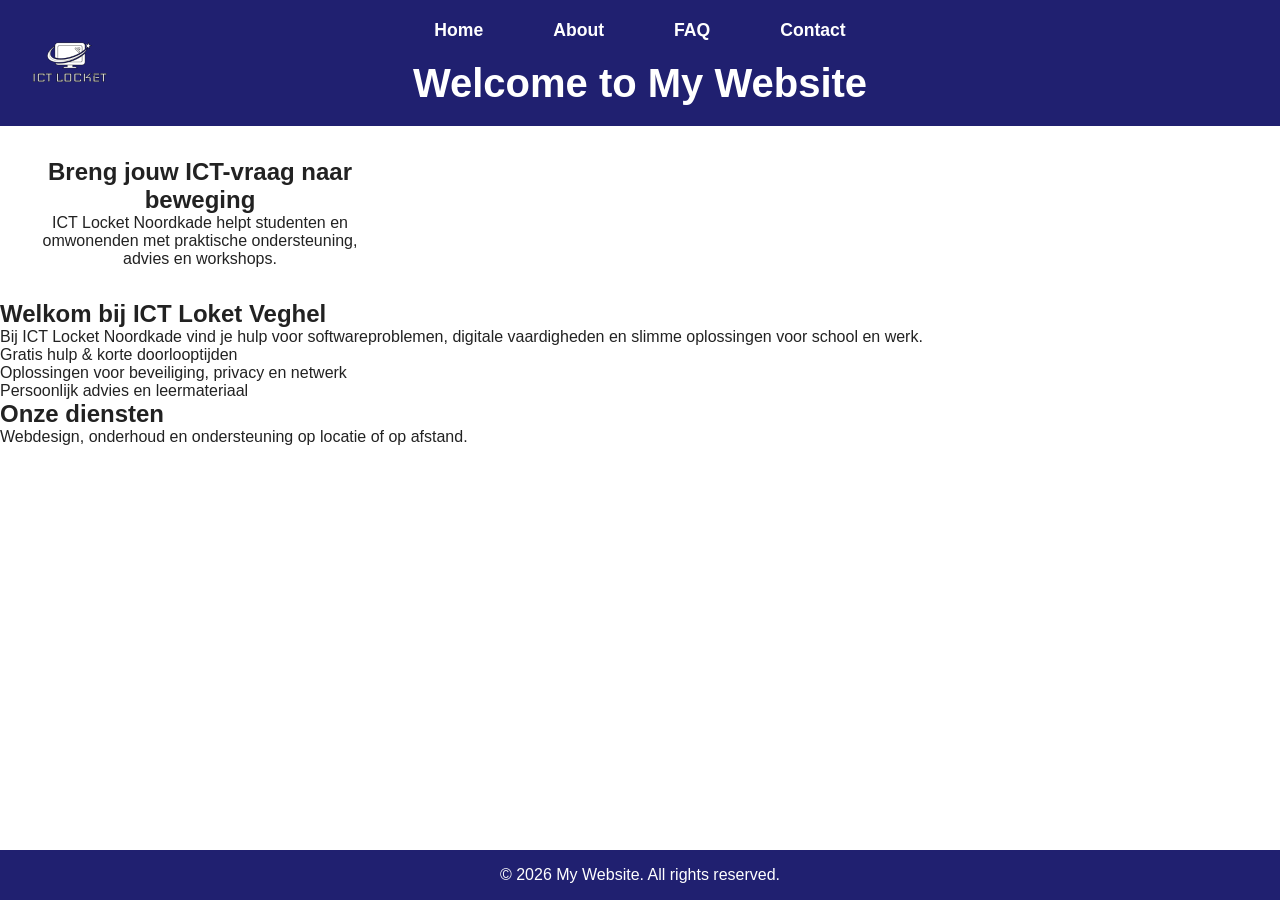
==== index.html @ 036ec7b9 "eerste live commit" ====
<!DOCTYPE html>
<html lang="en">
<head>
    <meta charset="UTF-8">
    <meta name="viewport" content="width=device-width, initial-scale=1.0">
    <title>My Website</title>
    <link rel="stylesheet" href="style.css">
</head>
<body>
    <header>
        <div class="logo"><img src="assets/ICT LOCKET.png" alt="Hero Image" class="hero-image"></div>
        <nav class="navbar">
            <ul>
                <li><a href="index.html">Home</a></li>
                <li><a href="about.html">About</a></li>
                <li><a href="faq.html">FAQ</a></li>
                <li><a href="contact.html">Contact</a></li>
                
            </ul>
        </nav>

        <h1>Welcome to My Website</h1>
    </header>

    <main>
        <section class="hero" id="home">
            <h2>Breng jouw ICT-vraag naar beweging</h2>
            <p>ICT Locket Noordkade helpt studenten en omwonenden met praktische ondersteuning, advies en workshops.</p>
        </section>

        <section class="content">
            <h2>Welkom bij ICT Loket Veghel</h2>
            <p>Bij ICT Locket Noordkade vind je hulp voor softwareproblemen, digitale vaardigheden en slimme oplossingen voor school en werk.</p>
            <ul>
                <li>Gratis hulp &amp; korte doorlooptijden</li>
                <li>Oplossingen voor beveiliging, privacy en netwerk</li>
                <li>Persoonlijk advies en leermateriaal</li>
            </ul>
        </section>

        <section class="content">
            <h2>Onze diensten</h2>
            <p>Webdesign, onderhoud en ondersteuning op locatie of op afstand.</p>
        </section>
    </main>

    <footer>
        <p>&copy; 2026 My Website. All rights reserved.</p>
    </footer>
</body>
</html>
---- style.css ----
html,
body {
    height: 100%;
    margin: 0;
    padding: 0;
    overflow-x: hidden;
    overflow-y: auto;
}

body {
    font-family: Arial, sans-serif;
    background: #fff;
    color: #222;
}

main {
    padding-bottom: 6rem; /* ruimte voor fixed footer */
}

header {
    background: #202070;
    color: #fff;
    padding: 2rem 0 1rem 0;
    text-align: center;
}


.test
main {
    display: flex;
    flex-direction: column;
    align-items: center;
    margin: 2rem 0;
    background: #fff;
    width: 100%;
    box-sizing: border-box;
}

.hero {
    background: #fff;
    border-radius: 12px;
    /* box-shadow removed */
    padding: 2rem;
    max-width: 400px;
    text-align: center;
}

.hero-image {
    width: 100px;
    height: auto;
    margin-bottom: 1rem;
}

.home {
    background: #fff;
    border-radius: 12px;
    /* box-shadow removed */
    padding: 2rem;
    max-width: 400px;
    text-align: center;
    margin-top: 2rem;
}

.home-logo {
    width: 120px;
    height: auto;
    margin-bottom: 1rem;
}


footer {
    background: #202070;
    color: #fff;
    text-align: center;
    padding: 1rem 0;
    position: fixed;
    width: 100%;
    bottom: 0;
}

.footer-content {
    display: flex;
    flex-direction: column;
    align-items: center;
    gap: 0.5rem;
}

.socials {
    margin-top: 0.25rem;
}
.socials span {
    margin-right: 0.5rem;
    font-weight: bold;
}
.socials a {
    color: #fff;
    margin: 0 0.5rem;
    text-decoration: underline;
    transition: color 0.2s;
}
.socials a:hover {
    color: #1abc9c;
}
.logo {
    position: absolute;
    top: 15px;
    left: 20px;
    width: 100px;
    height: auto;
}

.top-logo {
    position: absolute;
    top: 15px;
    right: 20px;
    width: 80px;
    height: auto;
}

details {
  margin-bottom: 10px;
  padding: 5px 0;
  border-bottom: 1px solid #ddd;
}

summary {
  cursor: pointer;
  font-weight: bold;
  list-style: none;
}

summary::-webkit-details-marker {
  display: none; /* verbergt standaard pijltje in Chrome/Safari */
}

details[open] summary {
  color: #333;
}

details p {
  margin: 8px 0 0;
  padding-left: 5px;
  color: #555555;
}

/* Algemene reset */
* {
    margin: 0;
    padding: 0;
    box-sizing: border-box;
}

/* Header achtergrond */
header {
    background: linear-gradient(135deg, #202070, #202070);
    padding: 20px 0;
    color: white;
    text-align: center;
    position: relative;
}

/* Navigatiebalk */
.navbar ul {
    list-style: none;
    display: flex;
    justify-content: center;
    gap: 40px;
}

.navbar ul li a {
    text-decoration: none;
    color: #ffffff;
    font-size: 1.1rem;
    font-weight: 600;
    padding: 10px 15px;
    border-radius: 6px;
    transition: 0.3s ease;
}

/* Hover effect */
.navbar ul li a:hover {
    background-color: #00eaff;
    color: #000;
    transform: translateY(-2px);
}

/* Titel styling */
header h1 {
    margin-top: 20px;
    font-size: 2.5rem;
    font-weight: 700;
    color: 
    00eaff;
}
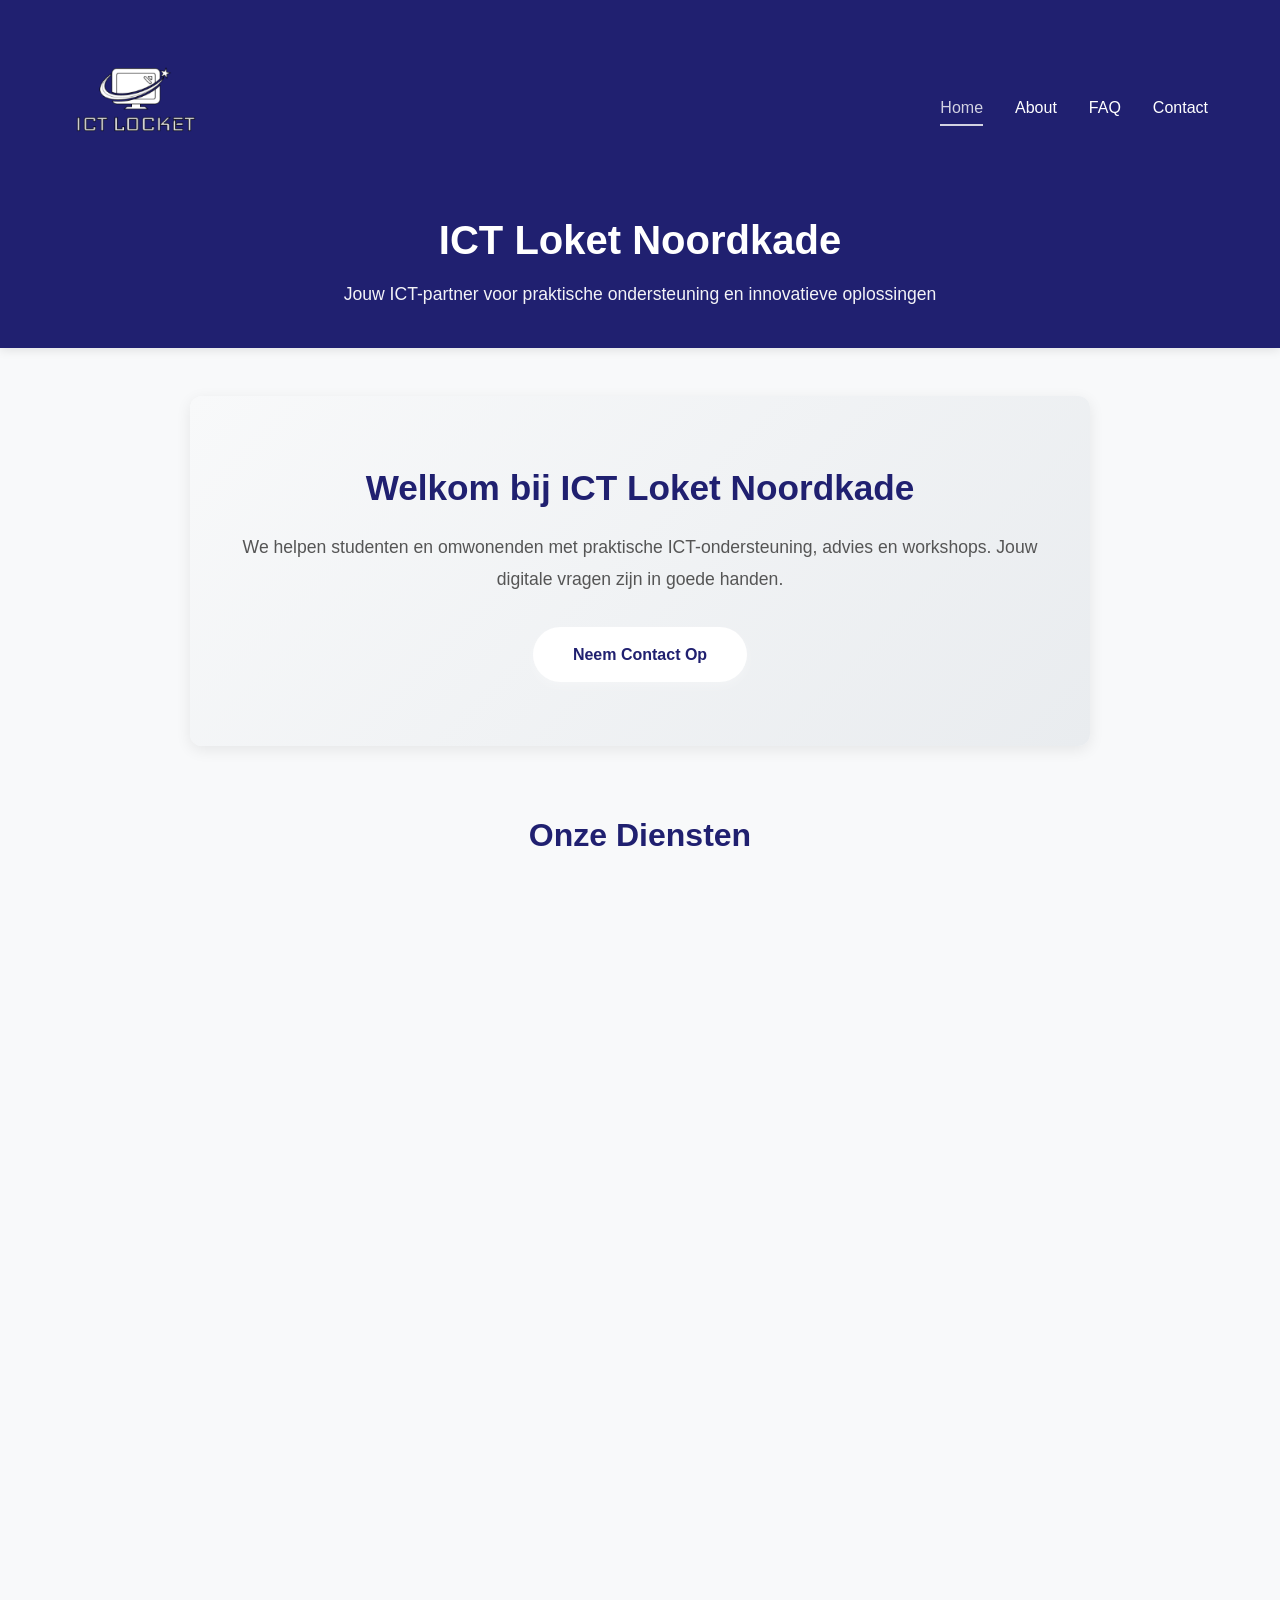
==== commit 254eea31: "aanpassing" ====
--- a/index.html
+++ b/index.html
@@ -3,49 +3,90 @@
 <head>
     <meta charset="UTF-8">
     <meta name="viewport" content="width=device-width, initial-scale=1.0">
-    <title>My Website</title>
+    <title>ICT Loket Noordkade - Professionele ICT Ondersteuning</title>
     <link rel="stylesheet" href="style.css">
 </head>
 <body>
     <header>
-        <div class="logo"><img src="assets/ICT LOCKET.png" alt="Hero Image" class="hero-image"></div>
-        <nav class="navbar">
-            <ul>
-                <li><a href="index.html">Home</a></li>
-                <li><a href="about.html">About</a></li>
-                <li><a href="faq.html">FAQ</a></li>
-                <li><a href="contact.html">Contact</a></li>
-                
-            </ul>
-        </nav>
-
-        <h1>Welcome to My Website</h1>
+        <div class="header-container">
+            <div class="logo"><img src="assets/ICT LOCKET.png" alt="ICT Loket Logo" class="logo-image"></div>
+            <nav class="navbar">
+                <ul>
+                    <li><a href="index.html" class="active">Home</a></li>
+                    <li><a href="about.html">About</a></li>
+                    <li><a href="faq.html">FAQ</a></li>
+                    <li><a href="contact.html">Contact</a></li>
+                </ul>
+            </nav>
+        </div>
+        <h1>ICT Loket Noordkade</h1>
+        <p class="tagline">Jouw ICT-partner voor praktische ondersteuning en innovatieve oplossingen</p>
     </header>
 
     <main>
+        <!-- Hero Section -->
         <section class="hero" id="home">
-            <h2>Breng jouw ICT-vraag naar beweging</h2>
-            <p>ICT Locket Noordkade helpt studenten en omwonenden met praktische ondersteuning, advies en workshops.</p>
+            <div class="hero-content">
+                <h2>Welkom bij ICT Loket Noordkade</h2>
+                <p>We helpen studenten en omwonenden met praktische ICT-ondersteuning, advies en workshops. Jouw digitale vragen zijn in goede handen.</p>
+                <a href="contact.html" class="cta-button">Neem Contact Op</a>
+            </div>
         </section>
 
-        <section class="content">
-            <h2>Welkom bij ICT Loket Veghel</h2>
-            <p>Bij ICT Locket Noordkade vind je hulp voor softwareproblemen, digitale vaardigheden en slimme oplossingen voor school en werk.</p>
-            <ul>
-                <li>Gratis hulp &amp; korte doorlooptijden</li>
-                <li>Oplossingen voor beveiliging, privacy en netwerk</li>
-                <li>Persoonlijk advies en leermateriaal</li>
+        <!-- Services Section -->
+        <section class="services">
+            <h2>Onze Diensten</h2>
+            <div class="services-grid">
+                <div class="service-card">
+                    <h3>💻 Technische Ondersteuning</h3>
+                    <p>Hulp bij softwareproblemen, hardwarekwesties en netwerkproblemen voor school en werk.</p>
+                </div>
+                <div class="service-card">
+                    <h3>📚 Digitale Vaardigheden</h3>
+                    <p>Workshops en trainingen voor het verbeteren van jouw digitale competenties en productiviteit.</p>
+                </div>
+                <div class="service-card">
+                    <h3>🔒 Veiligheid &amp; Privacy</h3>
+                    <p>Advies over beveiliging, privacy en veilig internetgebruik in het digitale landschap.</p>
+                </div>
+            </div>
+        </section>
+
+        <!-- Why Choose Us Section -->
+        <section class="why-us">
+            <h2>Waarom ICT Loket Noordkade?</h2>
+            <ul class="benefits-list">
+                <li>✓ Gratis hulp &amp; korte doorlooptijden</li>
+                <li>✓ Persoonlijk advies op maat</li>
+                <li>✓ Ondersteuning op locatie of op afstand</li>
+                <li>✓ Ervaren en vriendelijke experts</li>
             </ul>
         </section>
 
-        <section class="content">
-            <h2>Onze diensten</h2>
-            <p>Webdesign, onderhoud en ondersteuning op locatie of op afstand.</p>
+        <!-- Team Section -->
+        <section class="team">
+            <h2>Ons Team</h2>
+            <p class="team-intro">Ontmoet de experts achter ICT Loket Noordkade</p>
+            <div class="team-grid">
+                <div class="team-member">
+                    <img src="assets/janpeter.jpg" alt="Jan Peter" class="team-image">
+                    <h3>Jan Peter</h3>
+                    <p>ICT Specialist</p>
+                </div>
+                <div class="team-member">
+                    <img src="assets/rapper sjors.jpg" alt="Sjors" class="team-image">
+                    <h3>Sjors</h3>
+                    <p>ICT Expert</p>
+                </div>
+            </div>
         </section>
     </main>
 
     <footer>
-        <p>&copy; 2026 My Website. All rights reserved.</p>
+        <div class="footer-content">
+            <img src="assets/logo_blue_red.png" alt="Footer logo" class="footer-logo">
+            <p>&copy; 2026 ICT Loket Noordkade. Alle rechten voorbehouden.</p>
+        </div>
     </footer>
 </body>
 </html>
--- a/style.css
+++ b/style.css
@@ -1,196 +1,996 @@
-html,
-body {
-    height: 100%;
-    margin: 0;
-    padding: 0;
-    overflow-x: hidden;
-    overflow-y: auto;
-}
-
-body {
-    font-family: Arial, sans-serif;
-    background: #fff;
-    color: #222;
-}
-
-main {
-    padding-bottom: 6rem; /* ruimte voor fixed footer */
-}
-
-header {
-    background: #202070;
-    color: #fff;
-    padding: 2rem 0 1rem 0;
-    text-align: center;
-}
-
-
-.test
-main {
-    display: flex;
-    flex-direction: column;
-    align-items: center;
-    margin: 2rem 0;
-    background: #fff;
-    width: 100%;
-    box-sizing: border-box;
-}
-
-.hero {
-    background: #fff;
-    border-radius: 12px;
-    /* box-shadow removed */
-    padding: 2rem;
-    max-width: 400px;
-    text-align: center;
-}
-
-.hero-image {
-    width: 100px;
-    height: auto;
-    margin-bottom: 1rem;
-}
-
-.home {
-    background: #fff;
-    border-radius: 12px;
-    /* box-shadow removed */
-    padding: 2rem;
-    max-width: 400px;
-    text-align: center;
-    margin-top: 2rem;
-}
-
-.home-logo {
-    width: 120px;
-    height: auto;
-    margin-bottom: 1rem;
-}
-
-
-footer {
-    background: #202070;
-    color: #fff;
-    text-align: center;
-    padding: 1rem 0;
-    position: fixed;
-    width: 100%;
-    bottom: 0;
-}
-
-.footer-content {
-    display: flex;
-    flex-direction: column;
-    align-items: center;
-    gap: 0.5rem;
-}
-
-.socials {
-    margin-top: 0.25rem;
-}
-.socials span {
-    margin-right: 0.5rem;
-    font-weight: bold;
-}
-.socials a {
-    color: #fff;
-    margin: 0 0.5rem;
-    text-decoration: underline;
-    transition: color 0.2s;
-}
-.socials a:hover {
-    color: #1abc9c;
-}
-.logo {
-    position: absolute;
-    top: 15px;
-    left: 20px;
-    width: 100px;
-    height: auto;
-}
-
-.top-logo {
-    position: absolute;
-    top: 15px;
-    right: 20px;
-    width: 80px;
-    height: auto;
-}
-
-details {
-  margin-bottom: 10px;
-  padding: 5px 0;
-  border-bottom: 1px solid #ddd;
-}
-
-summary {
-  cursor: pointer;
-  font-weight: bold;
-  list-style: none;
-}
-
-summary::-webkit-details-marker {
-  display: none; /* verbergt standaard pijltje in Chrome/Safari */
-}
-
-details[open] summary {
-  color: #333;
-}
-
-details p {
-  margin: 8px 0 0;
-  padding-left: 5px;
-  color: #555555;
-}
-
-/* Algemene reset */
 * {
     margin: 0;
     padding: 0;
     box-sizing: border-box;
 }
 
-/* Header achtergrond */
+html, body {
+    height: 100%;
+    overflow-x: hidden;
+}
+
+body {
+    font-family: 'Segoe UI', Tahoma, Geneva, Verdana, sans-serif;
+    background: #f8f9fa;
+    color: #333;
+    line-height: 1.6;
+}
+
+main {
+    padding-bottom: 6rem;
+    min-height: calc(100vh - 300px);
+}
+
+/* Header Styles */
 header {
-    background: linear-gradient(135deg, #202070, #202070);
-    padding: 20px 0;
-    color: white;
-    text-align: center;
-    position: relative;
-}
-
-/* Navigatiebalk */
+    background: linear-gradient(135deg, #202070 0%, #202070 100%);
+    color: #fff;
+    padding: 1.5rem 0;
+    box-shadow: 0 2px 10px rgba(0, 0, 0, 0.1);
+}
+
+.header-container {
+    display: flex;
+    justify-content: space-between;
+    align-items: center;
+    max-width: 1200px;
+    margin: 0 auto;
+    padding: 0 2rem;
+    gap: 2rem;
+}
+
+.logo {
+    flex-shrink: 0;
+    margin-right: auto;
+    margin-left: -1rem;
+}
+
+.logo-image {
+    width: 160px;
+    height: auto;
+}
+
+header h1 {
+    font-size: 2.5rem;
+    margin: 1rem 0 0.5rem 0;
+    text-align: center;
+    font-weight: 700;
+}
+
+.tagline {
+    text-align: center;
+    font-size: 1.1rem;
+    opacity: 0.95;
+    margin-bottom: 1rem;
+}
+
+/* Navigation */
 .navbar ul {
     list-style: none;
     display: flex;
+    gap: 2rem;
+    flex-wrap: wrap;
+}
+
+.navbar a {
+    color: #fff;
+    text-decoration: none;
+    font-weight: 500;
+    transition: opacity 0.3s ease;
+    padding: 0.5rem 0;
+    border-bottom: 2px solid transparent;
+}
+
+.navbar a:hover,
+.navbar a.active {
+    opacity: 0.8;
+    border-bottom-color: #fff;
+}
+
+/* Hero Section */
+.hero {
+    background: linear-gradient(135deg, #f8f9fa 0%, #e9ecef 100%);
+    padding: 4rem 2rem;
+    text-align: center;
+    margin: 3rem auto;
+    max-width: 900px;
+    border-radius: 12px;
+    box-shadow: 0 4px 15px rgba(0, 0, 0, 0.08);
+}
+
+.hero-content h2 {
+    font-size: 2.2rem;
+    color: #202070;
+    margin-bottom: 1rem;
+    font-weight: 700;
+}
+
+.hero-content p {
+    font-size: 1.1rem;
+    color: #555;
+    margin-bottom: 2rem;
+    line-height: 1.8;
+}
+
+.cta-button {
+    display: inline-block;
+    background: linear-gradient(135deg, #202070 0%, #202070 100%);
+    color: #fff;
+    padding: 0.9rem 2.5rem;
+    border-radius: 50px;
+    text-decoration: none;
+    font-weight: 600;
+    transition: transform 0.3s ease, box-shadow 0.3s ease;
+    box-shadow: 0 4px 12px rgba(32, 32, 112, 0.3);
+}
+
+.cta-button:hover {
+    transform: translateY(-2px);
+    box-shadow: 0 6px 16px rgba(32, 32, 112, 0.4);
+}
+
+/* Services Section */
+.services {
+    max-width: 1200px;
+    margin: 4rem auto;
+    padding: 0 2rem;
+    text-align: center;
+}
+
+.services h2 {
+    font-size: 2rem;
+    color: #202070;
+    margin-bottom: 3rem;
+    font-weight: 700;
+}
+
+.services-grid {
+    display: grid;
+    grid-template-columns: repeat(auto-fit, minmax(280px, 1fr));
+    gap: 2rem;
+    margin-bottom: 3rem;
+}
+
+.service-card {
+    background: #fff;
+    padding: 2rem;
+    border-radius: 12px;
+    box-shadow: 0 2px 12px rgba(0, 0, 0, 0.08);
+    transition: transform 0.3s ease, box-shadow 0.3s ease;
+}
+
+.service-card:hover {
+    transform: translateY(-5px);
+    box-shadow: 0 8px 20px rgba(0, 0, 0, 0.12);
+}
+
+.service-card h3 {
+    font-size: 1.3rem;
+    color: #202070;
+    margin-bottom: 1rem;
+}
+
+.service-card p {
+    color: #666;
+    line-height: 1.7;
+}
+
+/* Why Us Section */
+.why-us {
+    background: #fff;
+    padding: 3rem 2rem;
+    margin: 3rem auto;
+    max-width: 900px;
+    border-radius: 12px;
+    box-shadow: 0 2px 12px rgba(0, 0, 0, 0.08);
+}
+
+.why-us h2 {
+    font-size: 2rem;
+    color: #202070;
+    margin-bottom: 2rem;
+    text-align: center;
+    font-weight: 700;
+}
+
+.benefits-list {
+    list-style: none;
+    display: grid;
+    grid-template-columns: repeat(auto-fit, minmax(250px, 1fr));
+    gap: 1.5rem;
+}
+
+.benefits-list li {
+    font-size: 1.05rem;
+    color: #333;
+    font-weight: 500;
+}
+
+/* Team Section */
+.team {
+    max-width: 1200px;
+    margin: 4rem auto;
+    padding: 0 2rem;
+    text-align: center;
+}
+
+.team h2 {
+    font-size: 2rem;
+    color: #202070;
+    margin-bottom: 0.5rem;
+    font-weight: 700;
+}
+
+.team-intro {
+    color: #666;
+    margin-bottom: 3rem;
+    font-size: 1.1rem;
+}
+
+.team-grid {
+    display: grid;
+    grid-template-columns: repeat(auto-fit, minmax(250px, 1fr));
+    gap: 2rem;
+}
+
+.team-member {
+    background: #fff;
+    border-radius: 12px;
+    padding: 2rem;
+    box-shadow: 0 2px 12px rgba(0, 0, 0, 0.08);
+    transition: transform 0.3s ease, box-shadow 0.3s ease;
+}
+
+.team-member:hover {
+    transform: translateY(-5px);
+    box-shadow: 0 8px 20px rgba(0, 0, 0, 0.12);
+}
+
+.team-image {
+    width: 180px;
+    height: 180px;
+    object-fit: cover;
+    border-radius: 50%;
+    margin-bottom: 1.5rem;
+    border: 4px solid #202070;
+}
+
+.team-member h3 {
+    font-size: 1.4rem;
+    color: #202070;
+    margin-bottom: 0.5rem;
+    font-weight: 600;
+}
+
+.team-member p {
+    color: #666;
+    font-size: 1rem;
+}
+
+/* Footer */
+footer {
+    background: #202070;
+    color: #fff;
+    padding: 2rem;
+    text-align: center;
+    margin-top: 4rem;
+    box-shadow: 0 -2px 10px rgba(0, 0, 0, 0.1);
+}
+
+.footer-content {
+    max-width: 1200px;
+    margin: 0 auto;
+}
+
+.footer-logo {
+    width: 60px;
+    height: auto;
+    margin-bottom: 1rem;
+}
+
+footer p {
+    margin: 0;
+    opacity: 0.9;
+}
+
+/* Contact Page Styles */
+.contact-intro {
+    max-width: 900px;
+    margin: 3rem auto;
+    padding: 2rem;
+    text-align: center;
+}
+
+.contact-intro h2 {
+    font-size: 2rem;
+    color: #202070;
+    margin-bottom: 1rem;
+    font-weight: 700;
+}
+
+.contact-intro p {
+    font-size: 1.05rem;
+    color: #666;
+    line-height: 1.8;
+}
+
+.contact-content {
+    display: grid;
+    grid-template-columns: 1fr 1fr;
+    max-width: 1200px;
+    margin: 2rem auto;
+    padding: 0 2rem;
+    gap: 3rem;
+}
+
+.contact-info {
+    display: grid;
+    grid-template-columns: 1fr;
+    gap: 2rem;
+}
+
+.info-card {
+    background: #fff;
+    padding: 2rem;
+    border-radius: 12px;
+    box-shadow: 0 2px 12px rgba(0, 0, 0, 0.08);
+    text-align: center;
+    transition: transform 0.3s ease, box-shadow 0.3s ease;
+}
+
+.info-card:hover {
+    transform: translateY(-5px);
+    box-shadow: 0 8px 20px rgba(0, 0, 0, 0.12);
+}
+
+.info-icon {
+    font-size: 2.5rem;
+    margin-bottom: 1rem;
+}
+
+.info-card h3 {
+    font-size: 1.3rem;
+    color: #202070;
+    margin-bottom: 0.8rem;
+    font-weight: 600;
+}
+
+.info-card p {
+    color: #666;
+    margin: 0.5rem 0;
+}
+
+.info-card a {
+    color: #202070;
+    text-decoration: none;
+    font-weight: 500;
+    transition: color 0.3s ease;
+}
+
+.info-card a:hover {
+    color: #202070;
+}
+
+.form-container {
+    background: #fff;
+    padding: 2.5rem;
+    border-radius: 12px;
+    box-shadow: 0 2px 12px rgba(0, 0, 0, 0.08);
+}
+
+.form-container h2 {
+    font-size: 1.8rem;
+    color: #202070;
+    margin-bottom: 2rem;
+    font-weight: 700;
+}
+
+.contact-form {
+    display: flex;
+    flex-direction: column;
+    gap: 1.5rem;
+}
+
+.form-group {
+    display: flex;
+    flex-direction: column;
+}
+
+.form-group label {
+    font-weight: 600;
+    color: #202070;
+    margin-bottom: 0.5rem;
+    font-size: 0.95rem;
+}
+
+.form-group input,
+.form-group textarea {
+    padding: 0.9rem;
+    border: 1px solid #ddd;
+    border-radius: 8px;
+    font-family: 'Segoe UI', Tahoma, Geneva, Verdana, sans-serif;
+    font-size: 1rem;
+    transition: border-color 0.3s ease, box-shadow 0.3s ease;
+}
+
+.form-group input:focus,
+.form-group textarea:focus {
+    outline: none;
+    border-color: #202070;
+    box-shadow: 0 0 0 3px rgba(32, 32, 112, 0.1);
+}
+
+.form-group textarea {
+    resize: vertical;
+    min-height: 120px;
+}
+
+.submit-btn {
+    background: linear-gradient(135deg, #202070 0%, #202070 100%);
+    color: #fff;
+    padding: 1rem;
+    border: none;
+    border-radius: 8px;
+    font-size: 1rem;
+    font-weight: 600;
+    cursor: pointer;
+    transition: transform 0.3s ease, box-shadow 0.3s ease;
+    box-shadow: 0 4px 12px rgba(32, 32, 112, 0.3);
+    margin-top: 0.5rem;
+}
+
+.submit-btn:hover {
+    transform: translateY(-2px);
+    box-shadow: 0 6px 16px rgba(32, 32, 112, 0.4);
+}
+
+.submit-btn:active {
+    transform: translateY(0);
+}
+
+/* Responsive Design */
+@media (max-width: 768px) {
+    .header-container {
+        flex-direction: column;
+        gap: 1rem;
+    }
+
+    .navbar ul {
+        gap: 1rem;
+        justify-content: center;
+    }
+
+    header h1 {
+        font-size: 1.8rem;
+    }
+
+    .tagline {
+        font-size: 0.95rem;
+    }
+
+    .hero-content h2 {
+        font-size: 1.6rem;
+    }
+
+    .services h2,
+    .why-us h2,
+    .team h2 {
+        font-size: 1.5rem;
+    }
+
+    .services-grid,
+    .team-grid {
+        grid-template-columns: 1fr;
+    }
+
+    .team-image {
+        width: 150px;
+        height: 150px;
+    }
+
+    /* Contact Page Mobile */
+    .contact-content {
+        grid-template-columns: 1fr;
+        gap: 2rem;
+    }
+
+    .contact-intro h2 {
+        font-size: 1.6rem;
+    }
+
+    .form-container h2 {
+        font-size: 1.4rem;
+    }
+
+    .contact-info {
+        grid-template-columns: 1fr;
+    }
+}
+
+/* About Page Styles */
+.about-intro {
+    max-width: 900px;
+    margin: 3rem auto;
+    padding: 2rem;
+}
+
+.about-hero {
+    text-align: center;
+}
+
+.about-hero h2 {
+    font-size: 2rem;
+    color: #202070;
+    margin-bottom: 1rem;
+    font-weight: 700;
+}
+
+.about-hero p {
+    font-size: 1.05rem;
+    color: #666;
+    line-height: 1.8;
+}
+
+/* Mission and Vision */
+.mission-vision {
+    display: grid;
+    grid-template-columns: repeat(auto-fit, minmax(300px, 1fr));
+    max-width: 1000px;
+    margin: 3rem auto;
+    padding: 0 2rem;
+    gap: 2rem;
+}
+
+.mission-card {
+    background: linear-gradient(135deg, #f8f9fa 0%, #e9ecef 100%);
+    padding: 2.5rem;
+    border-radius: 12px;
+    box-shadow: 0 2px 12px rgba(0, 0, 0, 0.08);
+    text-align: center;
+    transition: transform 0.3s ease, box-shadow 0.3s ease;
+}
+
+.mission-card:hover {
+    transform: translateY(-5px);
+    box-shadow: 0 8px 20px rgba(0, 0, 0, 0.12);
+}
+
+.mission-icon {
+    font-size: 3rem;
+    margin-bottom: 1rem;
+}
+
+.mission-card h3 {
+    font-size: 1.5rem;
+    color: #202070;
+    margin-bottom: 1rem;
+    font-weight: 700;
+}
+
+.mission-card p {
+    color: #666;
+    line-height: 1.7;
+    font-size: 0.95rem;
+}
+
+/* Core Values */
+.core-values {
+    max-width: 1200px;
+    margin: 4rem auto;
+    padding: 0 2rem;
+}
+
+.core-values h2 {
+    font-size: 2rem;
+    color: #202070;
+    text-align: center;
+    margin-bottom: 3rem;
+    font-weight: 700;
+}
+
+.values-grid {
+    display: grid;
+    grid-template-columns: repeat(auto-fit, minmax(250px, 1fr));
+    gap: 2rem;
+}
+
+.value-card {
+    background: #fff;
+    padding: 2rem;
+    border-radius: 12px;
+    box-shadow: 0 2px 12px rgba(0, 0, 0, 0.08);
+    text-align: center;
+    transition: transform 0.3s ease, box-shadow 0.3s ease;
+    border-left: 4px solid #202070;
+}
+
+.value-card:hover {
+    transform: translateY(-5px);
+    box-shadow: 0 8px 20px rgba(0, 0, 0, 0.12);
+}
+
+.value-icon {
+    font-size: 2.5rem;
+    margin-bottom: 1rem;
+    display: block;
+}
+
+.value-card h3 {
+    font-size: 1.2rem;
+    color: #202070;
+    margin-bottom: 0.8rem;
+    font-weight: 600;
+}
+
+.value-card p {
+    color: #666;
+    line-height: 1.6;
+    font-size: 0.95rem;
+}
+
+/* What We Offer */
+.what-we-offer {
+    max-width: 1200px;
+    margin: 4rem auto;
+    padding: 0 2rem;
+}
+
+.what-we-offer h2 {
+    font-size: 2rem;
+    color: #202070;
+    text-align: center;
+    margin-bottom: 3rem;
+    font-weight: 700;
+}
+
+.offer-grid {
+    display: grid;
+    grid-template-columns: repeat(auto-fit, minmax(280px, 1fr));
+    gap: 2rem;
+}
+
+.offer-card {
+    background: #fff;
+    padding: 2rem;
+    border-radius: 12px;
+    box-shadow: 0 2px 12px rgba(0, 0, 0, 0.08);
+    transition: transform 0.3s ease, box-shadow 0.3s ease;
+    border-top: 4px solid #2e2e9f;
+}
+
+.offer-card:hover {
+    transform: translateY(-5px);
+    box-shadow: 0 8px 20px rgba(0, 0, 0, 0.12);
+}
+
+.offer-card h3 {
+    font-size: 1.1rem;
+    color: #202070;
+    margin-bottom: 0.8rem;
+    font-weight: 600;
+}
+
+.offer-card p {
+    color: #666;
+    line-height: 1.6;
+    font-size: 0.95rem;
+}
+
+/* Why Choose Us */
+.why-choose-us-about {
+    background: linear-gradient(135deg, #f8f9fa 0%, #e9ecef 100%);
+    max-width: 1000px;
+    margin: 4rem auto;
+    padding: 3rem 2rem;
+    border-radius: 12px;
+    box-shadow: 0 2px 12px rgba(0, 0, 0, 0.08);
+    text-align: center;
+}
+
+.why-choose-us-about h2 {
+    font-size: 2rem;
+    color: #202070;
+    margin-bottom: 2rem;
+    font-weight: 700;
+}
+
+.why-list {
+    list-style: none;
+    display: grid;
+    grid-template-columns: repeat(auto-fit, minmax(300px, 1fr));
+    gap: 1.5rem;
+    text-align: left;
+}
+
+.why-list li {
+    font-size: 1rem;
+    color: #333;
+    padding: 1rem;
+    background: #fff;
+    border-radius: 8px;
+    box-shadow: 0 1px 6px rgba(0, 0, 0, 0.05);
+}
+
+.why-list strong {
+    color: #202070;
+}
+
+/* Call To Action */
+.about-cta {
+    max-width: 900px;
+    margin: 4rem auto;
+    padding: 3rem 2rem;
+    text-align: center;
+    background: linear-gradient(135deg, #202070 0%, #2e2e9f 100%);
+    border-radius: 12px;
+    color: #fff;
+}
+
+.about-cta h2 {
+    font-size: 2rem;
+    margin-bottom: 0.8rem;
+    font-weight: 700;
+}
+
+.about-cta p {
+    font-size: 1.1rem;
+    margin-bottom: 2rem;
+    opacity: 0.95;
+}
+
+.cta-buttons {
+    display: flex;
+    gap: 1rem;
     justify-content: center;
-    gap: 40px;
-}
-
-.navbar ul li a {
+    flex-wrap: wrap;
+}
+
+.cta-button {
+    display: inline-block;
+    padding: 0.9rem 2.5rem;
+    border-radius: 50px;
     text-decoration: none;
-    color: #ffffff;
+    font-weight: 600;
+    transition: transform 0.3s ease, box-shadow 0.3s ease;
+    font-size: 1rem;
+}
+
+.cta-button {
+    background: #fff;
+    color: #202070;
+    box-shadow: 0 4px 12px rgba(255, 255, 255, 0.3);
+}
+
+.cta-button:hover {
+    transform: translateY(-2px);
+    box-shadow: 0 6px 16px rgba(255, 255, 255, 0.4);
+}
+
+.cta-button.secondary {
+    background: transparent;
+    color: #fff;
+    border: 2px solid #fff;
+}
+
+.cta-button.secondary:hover {
+    background: rgba(255, 255, 255, 0.1);
+}
+
+/* About Page Mobile */
+@media (max-width: 768px) {
+    .about-hero h2 {
+        font-size: 1.6rem;
+    }
+
+    .mission-vision {
+        grid-template-columns: 1fr;
+    }
+
+    .core-values h2,
+    .what-we-offer h2,
+    .why-choose-us-about h2 {
+        font-size: 1.5rem;
+    }
+
+    .values-grid,
+    .offer-grid {
+        grid-template-columns: 1fr;
+    }
+
+    .why-list {
+        grid-template-columns: 1fr;
+    }
+
+    .cta-buttons {
+        flex-direction: column;
+    }
+
+    .cta-button {
+        width: 100%;
+    }
+}
+
+/* FAQ Page Styles */
+.faq-intro {
+    max-width: 900px;
+    margin: 3rem auto;
+    padding: 2rem;
+    text-align: center;
+}
+
+.faq-intro h2 {
+    font-size: 2rem;
+    color: #202070;
+    margin-bottom: 1rem;
+    font-weight: 700;
+}
+
+.faq-intro p {
+    font-size: 1.05rem;
+    color: #666;
+    line-height: 1.8;
+}
+
+.faq-link {
+    color: #202070;
+    text-decoration: none;
+    font-weight: 600;
+    border-bottom: 2px solid #202070;
+    transition: color 0.3s ease;
+}
+
+.faq-link:hover {
+    color: #2e2e9f;
+    border-bottom-color: #2e2e9f;
+}
+
+/* FAQ Sections */
+.faq-section {
+    max-width: 1000px;
+    margin: 3rem auto;
+    padding: 0 2rem;
+}
+
+.faq-category {
+    font-size: 1.8rem;
+    color: #202070;
+    margin-bottom: 2rem;
+    font-weight: 700;
+    padding-bottom: 1rem;
+    border-bottom: 3px solid #2e2e9f;
+}
+
+.faq-container {
+    display: flex;
+    flex-direction: column;
+    gap: 1rem;
+}
+
+/* FAQ Items - Details/Summary */
+.faq-item {
+    background: #fff;
+    border-radius: 8px;
+    box-shadow: 0 2px 8px rgba(0, 0, 0, 0.08);
+    overflow: hidden;
+    transition: box-shadow 0.3s ease;
+}
+
+.faq-item:hover {
+    box-shadow: 0 4px 12px rgba(0, 0, 0, 0.12);
+}
+
+.faq-item[open] {
+    box-shadow: 0 4px 16px rgba(32, 32, 112, 0.15);
+}
+
+.faq-question {
+    cursor: pointer;
+    padding: 1.5rem;
+    background: linear-gradient(135deg, #f8f9fa 0%, #e9ecef 100%);
+    font-size: 1.05rem;
+    font-weight: 600;
+    color: #202070;
+    user-select: none;
+    display: flex;
+    justify-content: space-between;
+    align-items: center;
+    transition: background-color 0.3s ease, color 0.3s ease;
+}
+
+.faq-question:hover {
+    background: linear-gradient(135deg, #e9ecef 0%, #dee2e6 100%);
+}
+
+.faq-item[open] .faq-question {
+    background: linear-gradient(135deg, #202070 0%, #2e2e9f 100%);
+    color: #fff;
+}
+
+/* Custom arrow for details/summary */
+.faq-question::after {
+    content: '▼';
+    display: inline-block;
+    transition: transform 0.3s ease;
+    margin-left: 1rem;
+    font-size: 0.8rem;
+}
+
+.faq-item[open] .faq-question::after {
+    transform: rotate(180deg);
+}
+
+.faq-answer {
+    padding: 1.5rem;
+    color: #666;
+    line-height: 1.8;
+    border-top: 1px solid #e0e0e0;
+}
+
+.faq-answer p {
+    margin: 0.5rem 0;
+    font-size: 0.95rem;
+}
+
+.faq-answer p:first-child {
+    margin-top: 0;
+}
+
+.faq-answer p:last-child {
+    margin-bottom: 0;
+}
+
+/* FAQ CTA Section */
+.faq-cta {
+    max-width: 900px;
+    margin: 4rem auto;
+    padding: 3rem 2rem;
+    text-align: center;
+    background: linear-gradient(135deg, #202070 0%, #2e2e9f 100%);
+    border-radius: 12px;
+    color: #fff;
+}
+
+.faq-cta h2 {
+    font-size: 2rem;
+    margin-bottom: 0.8rem;
+    font-weight: 700;
+}
+
+.faq-cta p {
     font-size: 1.1rem;
-    font-weight: 600;
-    padding: 10px 15px;
-    border-radius: 6px;
-    transition: 0.3s ease;
-}
-
-/* Hover effect */
-.navbar ul li a:hover {
-    background-color: #00eaff;
-    color: #000;
-    transform: translateY(-2px);
-}
-
-/* Titel styling */
-header h1 {
-    margin-top: 20px;
-    font-size: 2.5rem;
-    font-weight: 700;
-    color: 
-    00eaff;
-}
-
-
+    margin-bottom: 2rem;
+    opacity: 0.95;
+}
+
+/* FAQ Mobile */
+@media (max-width: 768px) {
+    .faq-intro h2 {
+        font-size: 1.6rem;
+    }
+
+    .faq-category {
+        font-size: 1.4rem;
+    }
+
+    .faq-question {
+        padding: 1.2rem 1rem;
+        font-size: 1rem;
+    }
+
+    .faq-answer {
+        padding: 1.2rem 1rem;
+    }
+
+    .faq-cta h2 {
+        font-size: 1.6rem;
+    }
+
+    .faq-cta p {
+        font-size: 1rem;
+    }
+
+    .faq-question::after {
+        margin-left: 0.5rem;
+    }
+}
+
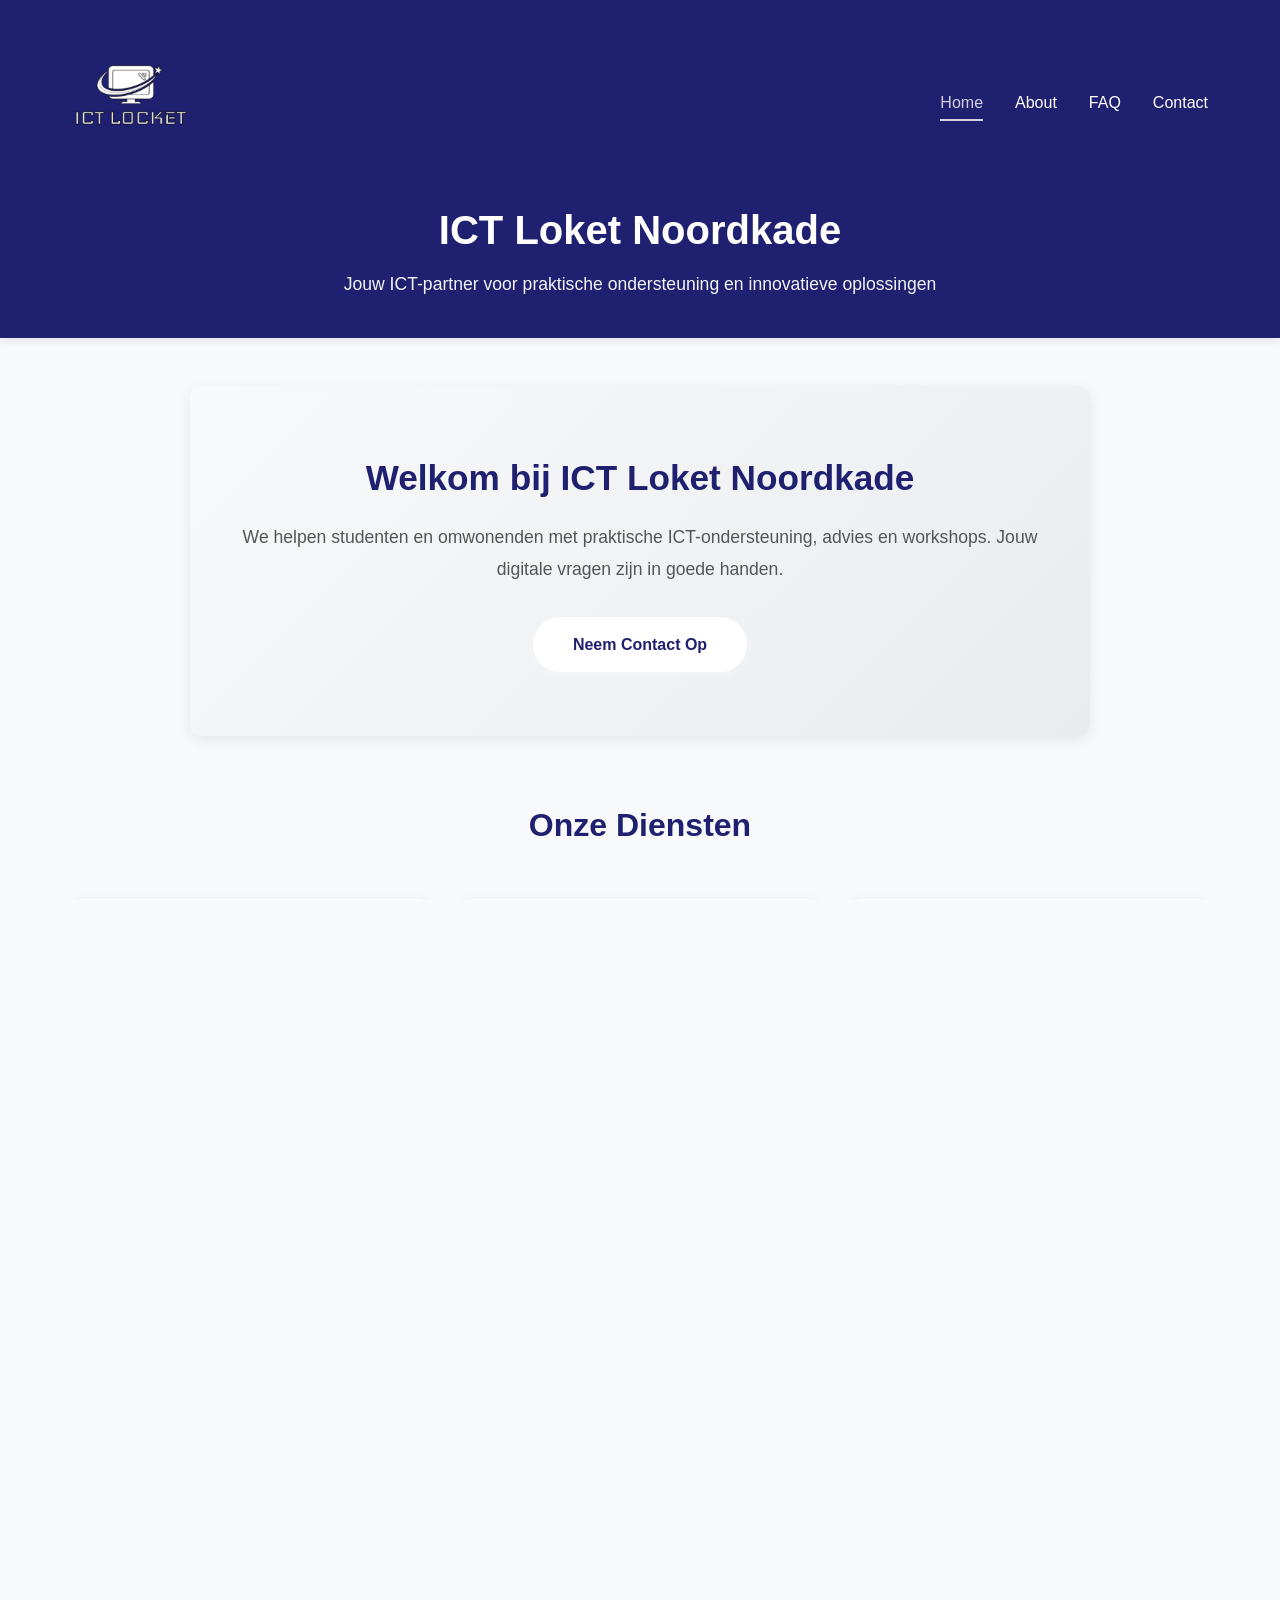
==== commit 29b9e971: "efijfej" ====
--- a/index.html
+++ b/index.html
@@ -69,7 +69,7 @@
             <p class="team-intro">Ontmoet de experts achter ICT Loket Noordkade</p>
             <div class="team-grid">
                 <div class="team-member">
-                    <img src="assets/janpeter.jpg" alt="Jan Peter" class="team-image">
+                    <img src="assets/janpeter.jpg" alt="Yasmine  Peter" class="team-image">
                     <h3>Jan Peter</h3>
                     <p>ICT Specialist</p>
                 </div>
--- a/style.css
+++ b/style.css
@@ -46,7 +46,7 @@
 }
 
 .logo-image {
-    width: 160px;
+    width: 150px;
     height: auto;
 }
 
